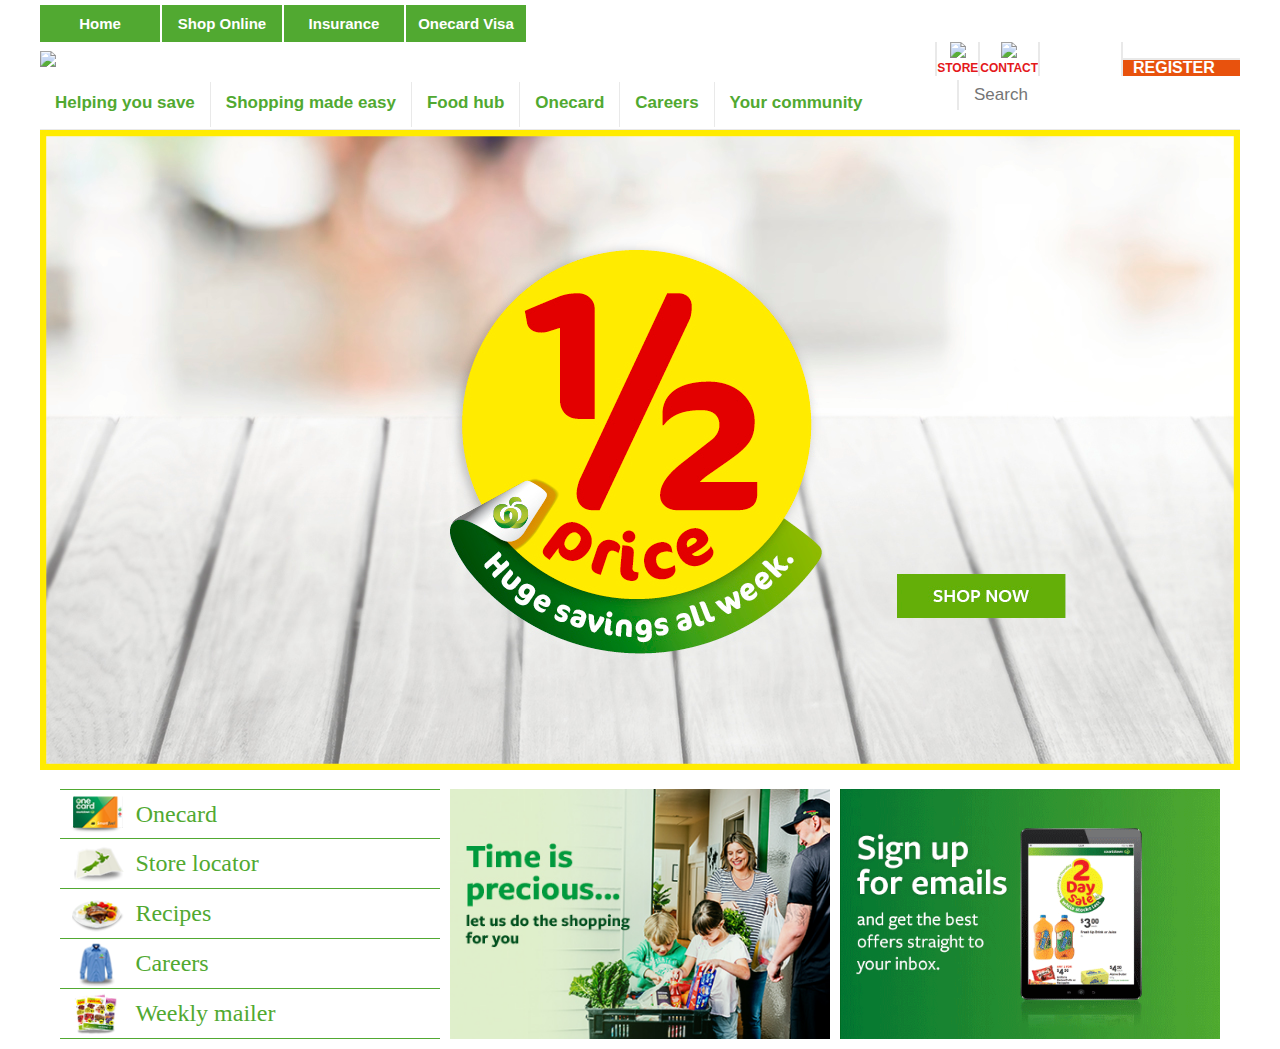
==== index.html @ 45a229f9 "Add viewport meta tag" ====
<!DOCTYPE html>
<html lang="en">
<head>
	<meta charset="UTF-8">
	<meta name="viewport" content="width=device-width,initial-scale=1.0">
	<title>Countdown - New Zealand's Leading Supermarket Brand</title>
	
	<link rel="stylesheet" type="text/css" href="style.css">
	
	<script src="https://use.fontawesome.com/6a7f388777.js"></script>
	<script defer type="text/javascript" src="script.js"></script>
</head>
<body>

	<div class="top-wrap">
		<!-- Header -->
		<header class="header">
			<div class="c-flex-wrap nav-top">
				<a class="nav-top-menu" href="#">Home</a>
				<a class="nav-top-menu" href="#">Shop Online</a>
				<a class="nav-top-menu" href="#">Insurance</a>
				<a class="nav-top-menu" href="#">Onecard Visa</a>
			</div>

			<!-- Navigation Middle -->
			<div class="c-flex-wrap nav-middle">

				<div class="logo">
					<div class="mob-menu"><i class="fa fa-bars"></i></div>
					<img src="image/countdown_full.png">
				</div>

				<div class="nav-middle-right-info c-flex-wrap">
					<div class="btn-store">
						<a href="#">
							<img src="image/Marker-Filled-52.png">
							<p>Store</p>
						</a>
					</div>
					<div class="btn-contact">
						<a href="">
							<img src="image/Phone-52.png">
							<p>Contact</p></a>
					</div>
					<div class="btn-onecard">
						<a href="">Onecard</a>
					</div>
					<div class="login-register">
						<div class="btn-login">
							<a href=""><span class="icon-container">Login<i class="fa fa-angle-right icon-right"></i></span></a>
						</div>
						<div class="btn-register">
							<a href=""><span class="icon-container">Register<i class="fa fa-angle-right icon-right" ></i></span></a>
						</div>
					</div>	

					<div class="mob-login-btn hide">
						<a href="">
							<span class="icon-container"><i class="fa fa-sign-in"></i></span>
							<span>LOGIN</span>
						</a>
					</div>
				</div>
			</div>

			<!-- Navigation Bottom -->			
			<div class="c-flex-wrap nav-bottom">

				<div class="nav-bottom-menues">
					<a href="#" class="nav-bottom-menu btn-green">Helping you save</a>
					<a href="#" class="nav-bottom-menu btn-green">Shopping made easy</a>
					<a href="#" class="nav-bottom-menu btn-green">Food hub</a>
					<a href="#" class="nav-bottom-menu btn-green">Onecard</a>
					<a href="#" class="nav-bottom-menu btn-green">Careers</a>
					<a href="#" class="nav-bottom-menu btn-green">Your community</a>
				</div>

				<div class="nav-bottom-right">
					<form action="" class="sr-form">
						<div class="search-bar">
							<input class="sr-input" type="text" placeholder="Search">
					
							<div class="sr-opts-group">
								<button type=button class="sr-opt-btn">Category <i class="fa fa-angle-down"></i></button>
								<ul class="sr-opts-list">
									<li class="sr-opts" data-select="products">products</li>
									<li class="sr-opts" data-select="recipes">recipes</li>
									<li class="sr-opts" data-select="rest of site">rest of site</li>
								</ul>
							</div>
						<button class="sr-submit" type="submit" value=""><i class="fa fa-search"></i></button>				
						</div>
					</form>
				</div>
			</div>
		</header>
		
		<!-- Body -->
		<main>
			<!-- Carousel Block -->
			<div class="c-carousel">
				<div class="c-carousel-img">
					<img src="./image/carousel-half-price-sale-1200x640.jpg">
				</div>
			</div>

			<!-- Three column block -->
			<div class="c-three-col c-flex-wrap">
				<div class="col-left useful-links">
					<a href="" class="useful-link btn-green">
						<span><img src="image/link-image/icon_onecard_im_2.png"><span>Onecard</span></span>
						<i class="fa fa-caret-right"></i>
					</a>
					
					<a href="" class="useful-link btn-green">
						<span><img src="image/link-image/icon_storelocator.png"><span>Store locator</span></span>
						<i class="fa fa-caret-right"></i>
					</a>
					
					<a href="" class="useful-link btn-green">
						<span><img src="image/link-image/icon_recipes.png"><span>Recipes</span></span>
						<i class="fa fa-caret-right"></i>
					</a>
					
					<a href="" class="useful-link btn-green">
						<span><img src="image/link-image/icon_careers.png"><span>Careers</span></span>
						<i class="fa fa-caret-right"></i>
					</a>
					
					<a href="" class="useful-link btn-green">
						<span><img src="image/link-image/icon_weeklymailer.png"><span>Weekly mailer</span></span>
						<i class="fa fa-caret-right"></i>
					</a>
				</div>

				<div class="col-middle">

					<!-- Put image as background is better here -->
					<!-- <img src="image/article/brand_homepage-promo-tile-420x272px_v2.jpg" alt=""> -->
				</div>

				<div class="col-right">
					<!-- <img src="image/article/pro6888-eesu-homepage-banner-v4.gif" alt=""> -->
				</div>
			</div>
		</main>





	</div>
	
</body>
</html>
---- style.css ----
*{
	padding:0;
	margin:0;
	box-sizing:border-box;
}

html{
	font-size: 62.5%;
}

body{
	font-size:1.6rem;
	padding:5px 0 0;
	background: url("image/pel19810_onecard_homepagebgnd.png");
	-webkit-background-size: cover;
	     -o-background-size: cover;
	        background-size: cover;
}

a{
	text-decoration:none;
	color:none;
}

img{
	max-width:100%;
	height:auto;
}

input{
	border:none;
}

button{
	border:none;
	background:none;
	cursor:pointer;
}



.hide{
	display:none;
}



.top-wrap{
	width:1200px;
	margin:0 auto;
}

.c-flex-wrap{
	display:flex;
	text-align:center;
}

/*****************
	Header
******************/
.header{
	font-family:"FreightSansSemibold",Helvetica,Arial,sans-serif;
	font-weight: bold;
}

.nav-top{
	width:50%;
}

.nav-top-menu{
	flex-basis:20%;
	background:#51A931;
	padding: 10px 0;
	font-size:1.5rem;
	margin-right:2px;
	font-weight:bold;
	color:white;
	
	-webkit-transition: background 0.5s ease;
   	-moz-transition: background 0.5s ease;
    -ms-transition: background 0.5s ease;
    -o-transition: background 0.5s ease;
    transition: background 0.5s ease;
}

.nav-top-menu:last-child{
	margin-right:0;
}


.nav-top-menu:hover{
	background:#00501f;
}




.nav-middle{
	-webkit-justify-content: space-between;
	justify-content: space-between;
	-webkit-align-items: center;
	align-items: center;
	background:white;
	text-transform: uppercase;	    
	margin-bottom: 4px;
}

.logo{
	display: flex;
	align-items: center;
}

.mob-menu{
	display:none;
	font-size: 1.8em;

	text-align: center;

	font-weight: lighter;

	color: #00501f;

	background: #e9e9e9;

	padding: 2px 7px;

	margin-left: 9px;
}

.nav-middle a {
	color:white;
}

.nav-middle > *{
	cursor: pointer;
}

.btn-store, .btn-contact{
	font-size:1.2rem;
}
.btn-store a, .btn-contact a{
	color:#e4181b;
}

.btn-store, .btn-contact, .btn-onecard, .login-register{
	border-left:2px solid #e9e9e9;
	position: relative;
}

.btn-onecard{
	background-image: url("image/hdr_bg_onecard.jpg");
}

.login-register{
	display:flex;
	flex-direction:column;
	-webkit-justify-content: center;
	        justify-content: space-around;
	text-align:left;
	align-items:center;
}
	
	.btn-login, .btn-register{
		flex:1;
		line-height:100%;
		padding:0 10px;
		width:117px;
	}

	.btn-login:hover i, .btn-register:hover i{
		-webkit-transform: translate(3px);
		   -moz-transform: translate(3px);
		    -ms-transform: translate(3px);
		     -o-transform: translate(3px);
		        transform: translate(3px);
	}

		.icon-container{
			position: relative;
			display: inline-block;
			width:100%;
		}

		.icon-right{
			position: absolute;
			right:0;
			
			-webkit-transition: all 0.3s ease;
	       	-moz-transition: all 0.3s ease;
	        -ms-transition: all 0.3s ease;
	         -o-transition: all 0.3s ease;
	            transition: all 0.3s ease;
		}

	.btn-login{
		border-bottom: 2px solid #e9e9e9;
		background: url("image/hdr_bg_onecard.jpg")
	}
	.btn-register{
		background-color:#e8520d;
	}




.nav-bottom{
	background:white;
	border-bottom: 1px solid #e9e9e9;
	height:50px;
	align-items: center;
	justify-content: space-between;
	flex-wrap:wrap;
	position: relative;
}

	.nav-bottom-menues{
		display:flex;
	}


		.btn-green{
			color:#51a931;
			-webkit-transition: all 0.4s ease;
			   -moz-transition: all 0.4s ease;
			    -ms-transition: all 0.4s ease;
			     -o-transition: all 0.4s ease;
			        transition: all 0.4s ease;
		}

		.btn-green:hover{
			color:#00501f;
		}

		.nav-bottom-menu{
			flex:auto;
			padding:11px 15px 14px;
			/*color:#51a931;*/
			font-size: 1.7rem;
			
			/*-webkit-transition: all 0.4s ease;
			   -moz-transition: all 0.4s ease;
			    -ms-transition: all 0.4s ease;
			     -o-transition: all 0.4s ease;
			        transition: all 0.4s ease;*/
		}
		

		.nav-bottom-menu:not(:first-child){
			border-left: 1px solid #e9e9e9;
		}

		.nav-bottom-menu:hover{
			/*color:#00501f;*/
			background:#eee;
		}


	.nav-bottom-right{
		display:flex;
		background-color:white;
	}

	.sr-form{
		position: absolute;
		top:0;
		right:0;
		background-color: white;
		z-index:9;
	}

		.search-bar{
			display:flex;
			border-left: 2px solid #e9e9e9;
			padding:0 15px;
		}
			.sr-input{
				color:gray;
				font-size:1.7rem;
			}
		
			.sr-opts-group{
				display:flex;
				position:relative;
			}

			.sr-input:focus ~ .sr-opts-group .sr-opt-btn{
				display:block;
			}


			.sr-opt-btn, .sr-opts-list{
				display:none;
			}
			.sr-opt-btn, .sr-opts{
				transition: background 0.4s ease;
			}

			.sr-opt-btn:hover,  {
				background: #e9e9e9;
				
			}


			.sr-opts-list{
				position: absolute;
			    top: 52px;
			    list-style: none;
			    text-align: left;
			    width: 150px;
			    background: white;
			    left: -10px;
			    border-radius: 5px;
			    font-size: 1.4rem;
			}

				.sr-opts{
					padding:15px 20px;
					cursor:pointer;
				}

				.sr-opts:hover, .sr-opt-btn:hover{
					background: #eee;
				}

			.sr-submit{
				padding:15px;
				font-size:1.4rem;
			}




/*****************
	Main Area
******************/
main{
	background-color:#fff;
}


/*****************
	Carousel
******************/




/*****************
	Three column
******************/
.c-three-col{
	display: flex;
	padding:15px 15px 10px;
	-webkit-justify-content: space-between;
	        justify-content: space-between;
	
	height:275px; 
}

	.col-left,.col-middle,.col-right{
		flex:1;
		margin: 0 5px;
	}

		.useful-links{
			display:flex;
			flex-direction: column;
			text-align: left;
			position:relative;
			flex:1;
		}
			.useful-link{
				font-size:2.4rem;
				line-height: 5.7rem;
				display:flex;
				-webkit-justify-content: space-between;
				        justify-content: space-between;
				-webkit-align-items: center;
				        align-items: center;
				border-bottom: 1px solid #51a931;
				position: relative;
				
				height:20%;
				
			}

			.useful-link:first-child{
				border-top: 1px solid #51a931;
			}

			.useful-link span{
				height:100%;
				display: flex;
				-webkit-align-items: center;
				        align-items: center;
			}
			
			.useful-link i{
				transition: all 0.3s ease;
			}

			.useful-link:hover i{
				transition: all 0.3s ease;
				transform:translate(3px);
			}
				
			.useful-link img{
				max-width: 	100%;
				height:100%;
			}


	.col-middle{
		background:url("image/article/brand_homepage-promo-tile-420x272px_v2.jpg");
		background-size:cover;
		background-repeat: no-repeat;
		cursor: pointer;
	}

	.col-right{
		background: url(image/article/pro6888-eesu-homepage-banner-v4.gif);
		background-size:cover;
		background-repeat: no-repeat;
		cursor: pointer;
	}






/*****************
	Media Query
******************/


@media screen and (max-width: 1200px){
	.top-wrap{
		width: 970px;
	}

	
	.nav-top-menu, .nav-middle-right-info, .nav-bottom-menu{
		font-size:1.3rem;
	}
	
	.c-three-col{
		height:216px;
	}

}


@media screen and (max-width:992px){
	.top-wrap{
		width:750px;
	}

	.nav-top{
		width:66%;
	}


	.nav-top-menu, .nav-middle-right-info, .nav-bottom-menu{
		font-size:1.3rem;
	}


	.nav-bottom-menues{
		flex:1;
	}

	.nav-bottom-right, .sr-form{
		flex-basis:100%;
	}

	.sr-form{
		position: initial; /* Make it stacked */
	}

	.sr-input{
		flex:1;
	}
	.sr-opt-btn{
		display:initial;
	}

	.c-three-col{
		height:172px;
	}

}

@media screen and (max-width:768px){
	.top-wrap{
		width:100%;
	}

	.nav-top{
		width:100%;
	}

	.nav-bottom{
		display:none;
	}

	.nav-top-menu, .nav-middle-right-info, .nav-bottom-menu{
		font-size:1.3rem;
	}
	


	.nav-top-menu{
		flex:1;
	}
	
	.mob-login-btn{
		display: initial;
		margin-right:5px;
		font-size:1em;
	}

	.mob-login-btn .icon-container{
		height: 31px;
		background: #51a931;
		width: 31px;
		font-size: 1.3em;
		padding-top: 6px;
		
		transition:all 0.4s ease;
	}
		.mob-login-btn .icon-container:hover{
			background-color:#83b640;
		}
		.mob-login-btn .icon-container ~ span{
			display: block;
			color: #51a931;
			font-size: 0.6em;
			margin-top:4px;
		}


	.mob-menu{
		display:initial;
	}
	
	.nav-middle-right-info div:not(:last-child){
		display: none;
	}

	
}



.show{
	display:initial;
}
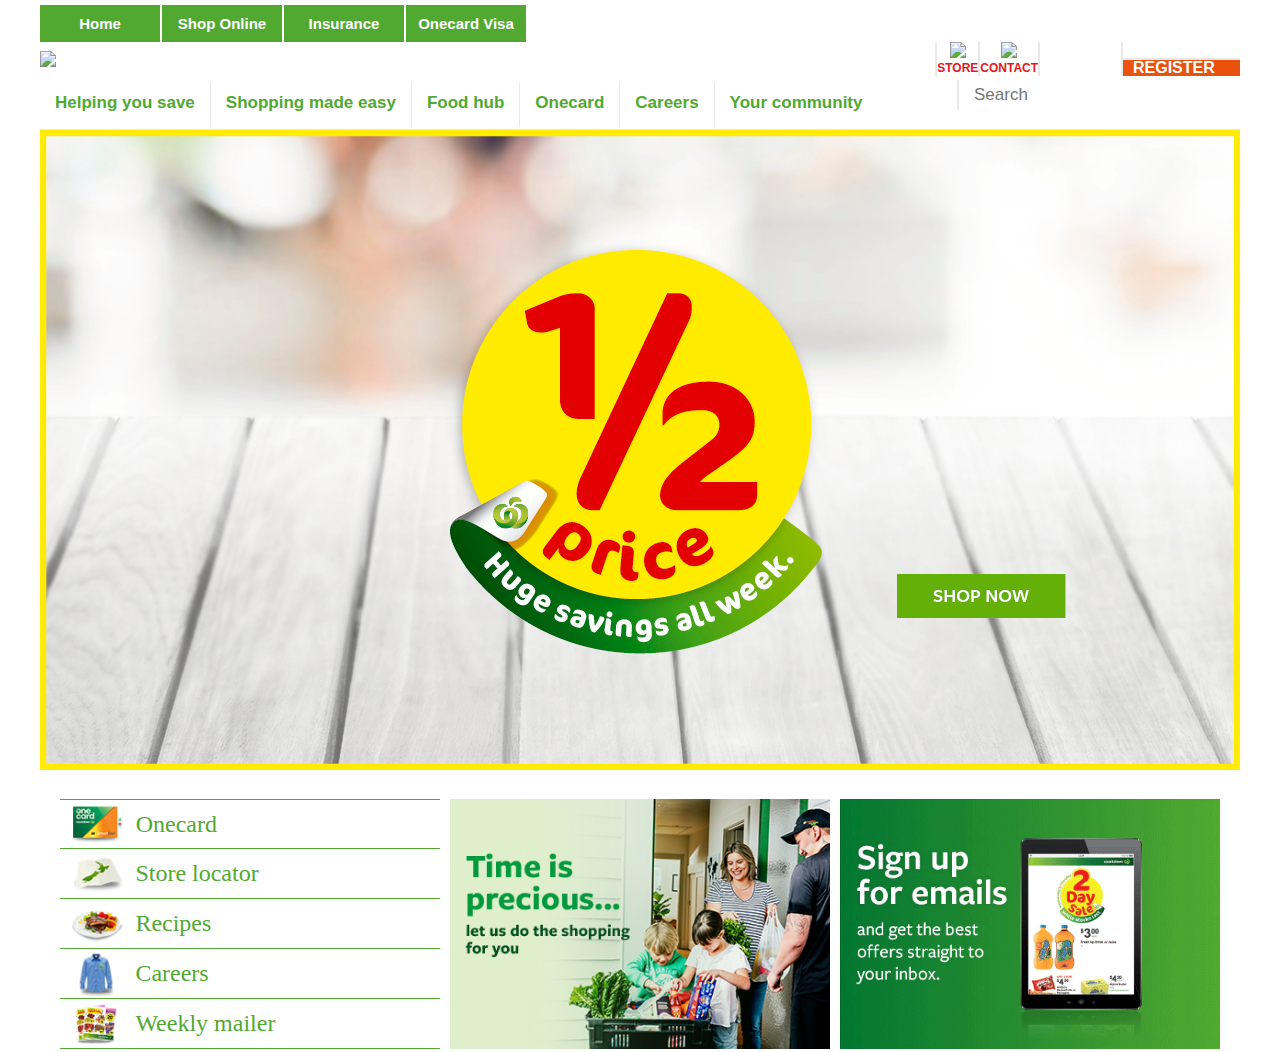
==== commit ba435720: "Set three column layout @screen < 768px: font-size, height, flex order" ====
--- a/index.html
+++ b/index.html
@@ -134,12 +134,17 @@
 				</div>
 
 				<div class="col-middle">
-
+					<div id="article-link-1">
+						
+					</div>
 					<!-- Put image as background is better here -->
 					<!-- <img src="image/article/brand_homepage-promo-tile-420x272px_v2.jpg" alt=""> -->
 				</div>
 
 				<div class="col-right">
+					<div id="article-link-2"">
+						
+					</div>
 					<!-- <img src="image/article/pro6888-eesu-homepage-banner-v4.gif" alt=""> -->
 				</div>
 			</div>
--- a/style.css
+++ b/style.css
@@ -359,7 +359,8 @@
 
 	.col-left,.col-middle,.col-right{
 		flex:1;
-		margin: 0 5px;
+		margin: 10px 5px;
+		height:100%;
 	}
 
 		.useful-links{
@@ -394,6 +395,10 @@
 				-webkit-align-items: center;
 				        align-items: center;
 			}
+
+			.useful-link span span{
+				width:100%;
+			}
 			
 			.useful-link i{
 				transition: all 0.3s ease;
@@ -410,18 +415,25 @@
 			}
 
 
-	.col-middle{
+	#article-link-1{
 		background:url("image/article/brand_homepage-promo-tile-420x272px_v2.jpg");
 		background-size:cover;
 		background-repeat: no-repeat;
+		background-position: left center;/*Define start point*/
+
 		cursor: pointer;
-	}
-
-	.col-right{
+		height:inherit;
+		
+	}
+
+	#article-link-2{
 		background: url(image/article/pro6888-eesu-homepage-banner-v4.gif);
 		background-size:cover;
 		background-repeat: no-repeat;
+		background-position: left center;/*Define start point*/
+
 		cursor: pointer;
+		height:inherit;
 	}
 
 
@@ -451,6 +463,8 @@
 }
 
 
+
+
 @media screen and (max-width:992px){
 	.top-wrap{
 		width:750px;
@@ -489,7 +503,15 @@
 		height:172px;
 	}
 
-}
+	.useful-link{
+		font-size:2rem;
+		line-height: 4.4rem;
+	}
+
+}
+
+
+
 
 @media screen and (max-width:768px){
 	.top-wrap{
@@ -508,7 +530,6 @@
 		font-size:1.3rem;
 	}
 	
-
 
 	.nav-top-menu{
 		flex:1;
@@ -548,9 +569,51 @@
 		display: none;
 	}
 
-	
-}
-
+
+	.c-three-col{
+		flex-wrap:wrap;
+		height:auto;
+	}
+
+	.col-left,.col-middle,.col-right {
+		flex:1 1 100%;	
+	}
+	
+	.col-left{
+		order:2;
+		height:262px;
+	}
+
+	.col-middle{
+		order:1;
+		height:300px;
+	}
+
+	.col-right{
+		order:3;
+		height:300px;
+	}
+
+	.useful-link{
+		font-size:2.2rem;
+		line-height: 3.6rem;
+	}
+	
+}
+
+
+@media screen and (max-width:580px) {
+	.col-middle, .col-right{
+		height:240px;
+	}
+}
+
+
+@media screen and (max-width:420px) {
+	.col-middle, .col-right{
+		height:190px;
+	}
+}
 
 
 .show{
